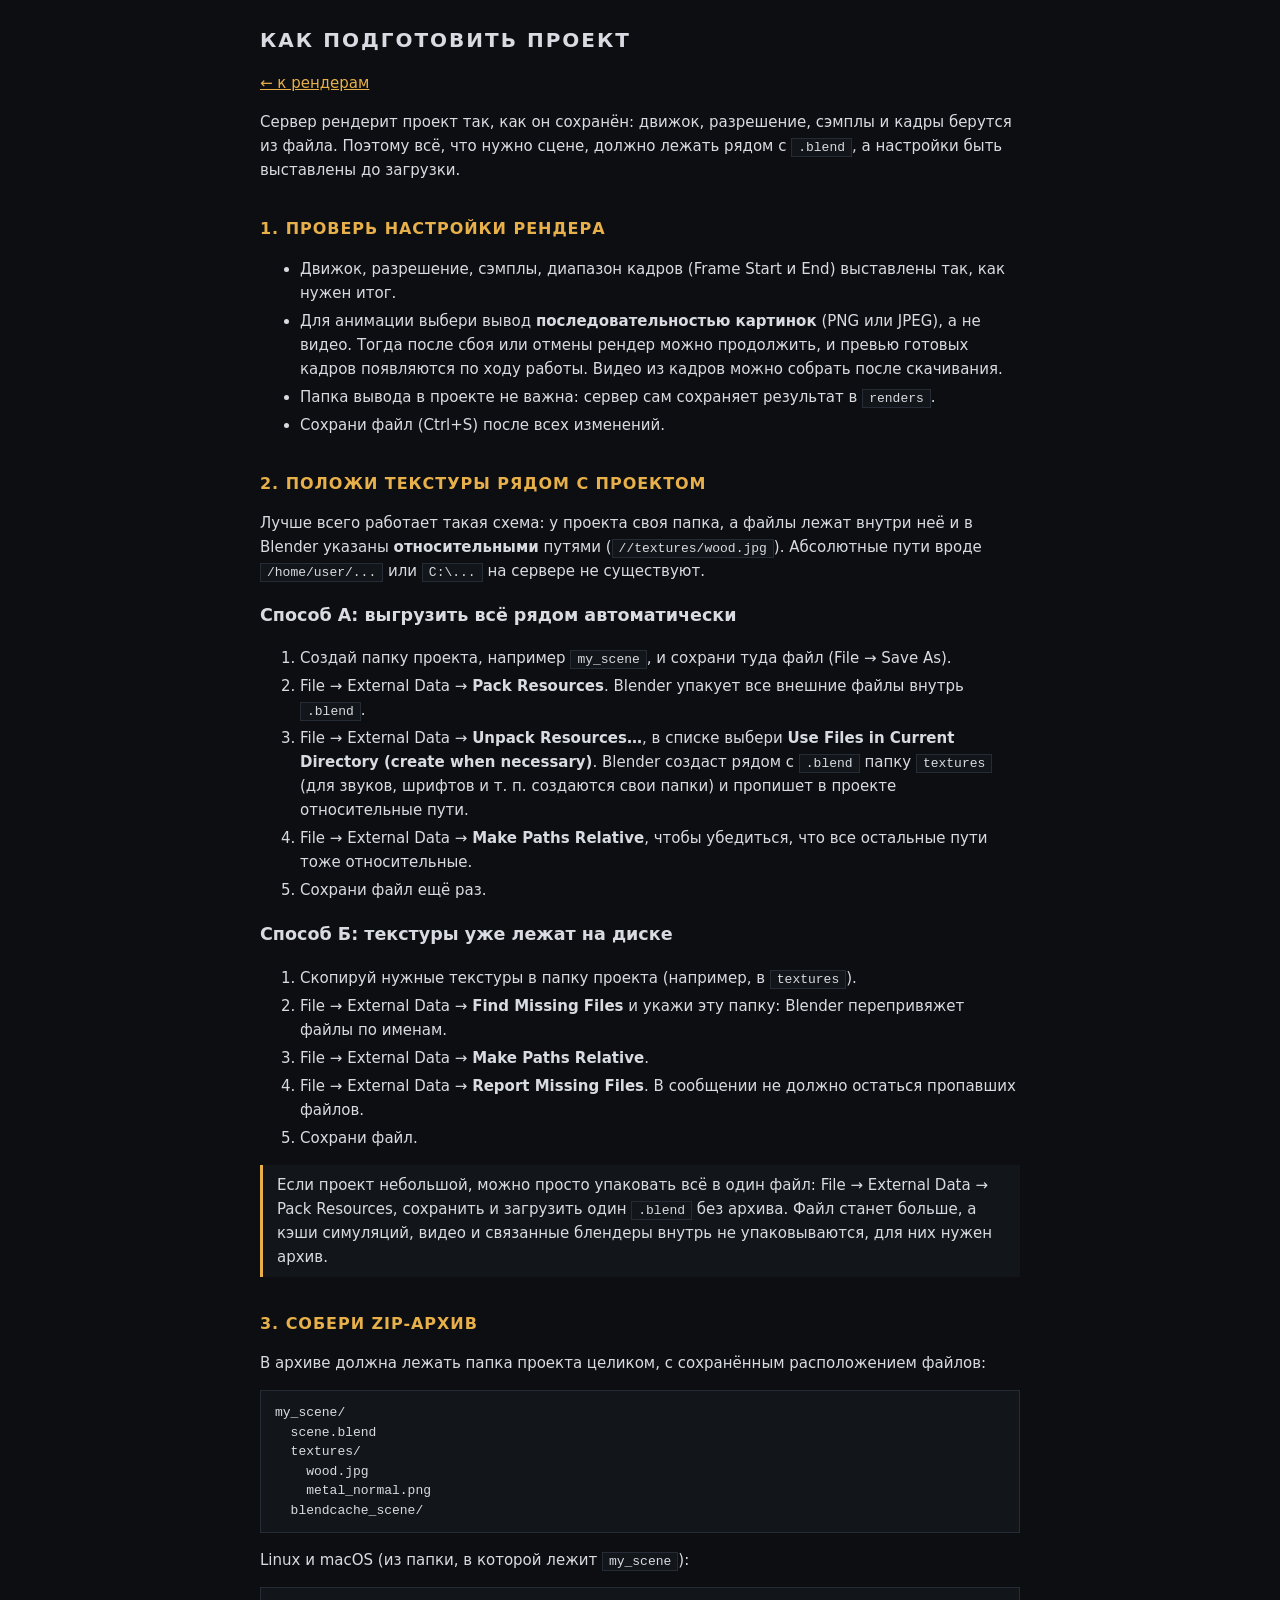
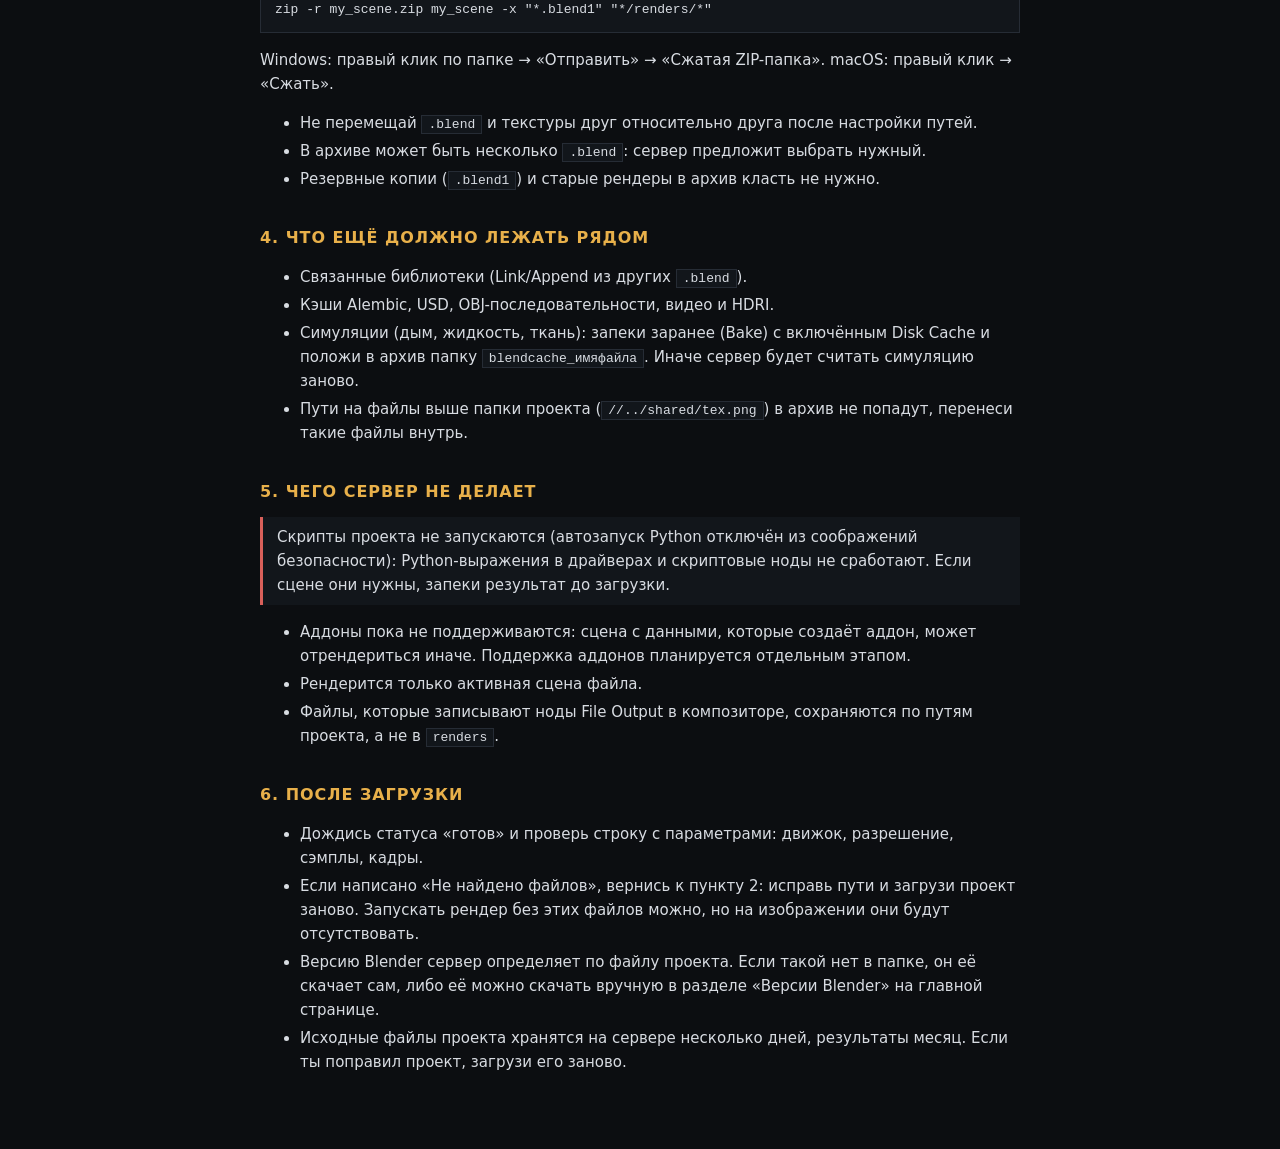
==== renderservice/static/guide.html @ 7ea49574 "Stage 3: version manager" ====
<!doctype html>
<html lang="ru">
<head>
<meta charset="utf-8">
<meta name="viewport" content="width=device-width, initial-scale=1">
<title>Как подготовить проект</title>
<style>
  :root { color-scheme: dark; }
  body { font: 15px/1.6 system-ui, sans-serif; background: #0c0e11; color: #d8dce2; margin: 0; padding: 24px 16px 60px; }
  .wrap { max-width: 760px; margin: 0 auto; }
  h1 { font-size: 20px; letter-spacing: 0.1em; margin: 0 0 6px; }
  h2 { font-size: 16px; letter-spacing: 0.06em; text-transform: uppercase; margin: 34px 0 8px; color: #e8b04a; }
  a { color: #e8b04a; }
  code, pre { background: #12161b; border: 1px solid #262c35; font: 13px/1.5 ui-monospace, monospace; }
  code { padding: 1px 6px; }
  pre { padding: 12px 14px; overflow-x: auto; }
  .note { border-left: 3px solid #e8b04a; background: #12161b; padding: 8px 14px; margin: 12px 0; }
  .bad { border-left-color: #d9605a; }
  li { margin: 4px 0; }
  .meta { color: #8b95a3; }
</style>
</head>
<body>
<div class="wrap">
  <h1>КАК ПОДГОТОВИТЬ ПРОЕКТ</h1>
  <p class="meta"><a href="/">← к рендерам</a></p>

  <p>Сервер рендерит проект так, как он сохранён: движок, разрешение, сэмплы и кадры берутся из файла. Поэтому всё, что нужно сцене, должно лежать рядом с <code>.blend</code>, а настройки быть выставлены до загрузки.</p>

  <h2>1. Проверь настройки рендера</h2>
  <ul>
    <li>Движок, разрешение, сэмплы, диапазон кадров (Frame Start и End) выставлены так, как нужен итог.</li>
    <li>Для анимации выбери вывод <b>последовательностью картинок</b> (PNG или JPEG), а не видео. Тогда после сбоя или отмены рендер можно продолжить, и превью готовых кадров появляются по ходу работы. Видео из кадров можно собрать после скачивания.</li>
    <li>Папка вывода в проекте не важна: сервер сам сохраняет результат в <code>renders</code>.</li>
    <li>Сохрани файл (Ctrl+S) после всех изменений.</li>
  </ul>

  <h2>2. Положи текстуры рядом с проектом</h2>
  <p>Лучше всего работает такая схема: у проекта своя папка, а файлы лежат внутри неё и в Blender указаны <b>относительными</b> путями (<code>//textures/wood.jpg</code>). Абсолютные пути вроде <code>/home/user/...</code> или <code>C:\...</code> на сервере не существуют.</p>

  <h3>Способ А: выгрузить всё рядом автоматически</h3>
  <ol>
    <li>Создай папку проекта, например <code>my_scene</code>, и сохрани туда файл (File → Save As).</li>
    <li>File → External Data → <b>Pack Resources</b>. Blender упакует все внешние файлы внутрь <code>.blend</code>.</li>
    <li>File → External Data → <b>Unpack Resources…</b>, в списке выбери <b>Use Files in Current Directory (create when necessary)</b>. Blender создаст рядом с <code>.blend</code> папку <code>textures</code> (для звуков, шрифтов и т. п. создаются свои папки) и пропишет в проекте относительные пути.</li>
    <li>File → External Data → <b>Make Paths Relative</b>, чтобы убедиться, что все остальные пути тоже относительные.</li>
    <li>Сохрани файл ещё раз.</li>
  </ol>

  <h3>Способ Б: текстуры уже лежат на диске</h3>
  <ol>
    <li>Скопируй нужные текстуры в папку проекта (например, в <code>textures</code>).</li>
    <li>File → External Data → <b>Find Missing Files</b> и укажи эту папку: Blender перепривяжет файлы по именам.</li>
    <li>File → External Data → <b>Make Paths Relative</b>.</li>
    <li>File → External Data → <b>Report Missing Files</b>. В сообщении не должно остаться пропавших файлов.</li>
    <li>Сохрани файл.</li>
  </ol>

  <div class="note">Если проект небольшой, можно просто упаковать всё в один файл: File → External Data → Pack Resources, сохранить и загрузить один <code>.blend</code> без архива. Файл станет больше, а кэши симуляций, видео и связанные блендеры внутрь не упаковываются, для них нужен архив.</div>

  <h2>3. Собери zip-архив</h2>
  <p>В архиве должна лежать папка проекта целиком, с сохранённым расположением файлов:</p>
<pre>my_scene/
  scene.blend
  textures/
    wood.jpg
    metal_normal.png
  blendcache_scene/</pre>
  <p>Linux и macOS (из папки, в которой лежит <code>my_scene</code>):</p>
<pre>zip -r my_scene.zip my_scene -x "*.blend1" "*/renders/*"</pre>
  <p>Windows: правый клик по папке → «Отправить» → «Сжатая ZIP-папка». macOS: правый клик → «Сжать».</p>
  <ul>
    <li>Не перемещай <code>.blend</code> и текстуры друг относительно друга после настройки путей.</li>
    <li>В архиве может быть несколько <code>.blend</code>: сервер предложит выбрать нужный.</li>
    <li>Резервные копии (<code>.blend1</code>) и старые рендеры в архив класть не нужно.</li>
  </ul>

  <h2>4. Что ещё должно лежать рядом</h2>
  <ul>
    <li>Связанные библиотеки (Link/Append из других <code>.blend</code>).</li>
    <li>Кэши Alembic, USD, OBJ-последовательности, видео и HDRI.</li>
    <li>Симуляции (дым, жидкость, ткань): запеки заранее (Bake) с включённым Disk Cache и положи в архив папку <code>blendcache_имяфайла</code>. Иначе сервер будет считать симуляцию заново.</li>
    <li>Пути на файлы выше папки проекта (<code>//../shared/tex.png</code>) в архив не попадут, перенеси такие файлы внутрь.</li>
  </ul>

  <h2>5. Чего сервер не делает</h2>
  <div class="note bad">Скрипты проекта не запускаются (автозапуск Python отключён из соображений безопасности): Python-выражения в драйверах и скриптовые ноды не сработают. Если сцене они нужны, запеки результат до загрузки.</div>
  <ul>
    <li>Аддоны пока не поддерживаются: сцена с данными, которые создаёт аддон, может отрендериться иначе. Поддержка аддонов планируется отдельным этапом.</li>
    <li>Рендерится только активная сцена файла.</li>
    <li>Файлы, которые записывают ноды File Output в композиторе, сохраняются по путям проекта, а не в <code>renders</code>.</li>
  </ul>

  <h2>6. После загрузки</h2>
  <ul>
    <li>Дождись статуса «готов» и проверь строку с параметрами: движок, разрешение, сэмплы, кадры.</li>
    <li>Если написано «Не найдено файлов», вернись к пункту 2: исправь пути и загрузи проект заново. Запускать рендер без этих файлов можно, но на изображении они будут отсутствовать.</li>
    <li>Версию Blender сервер определяет по файлу проекта. Если такой нет в папке, он её скачает сам, либо её можно скачать вручную в разделе «Версии Blender» на главной странице.</li>
    <li>Исходные файлы проекта хранятся на сервере несколько дней, результаты месяц. Если ты поправил проект, загрузи его заново.</li>
  </ul>
</div>
</body>
</html>
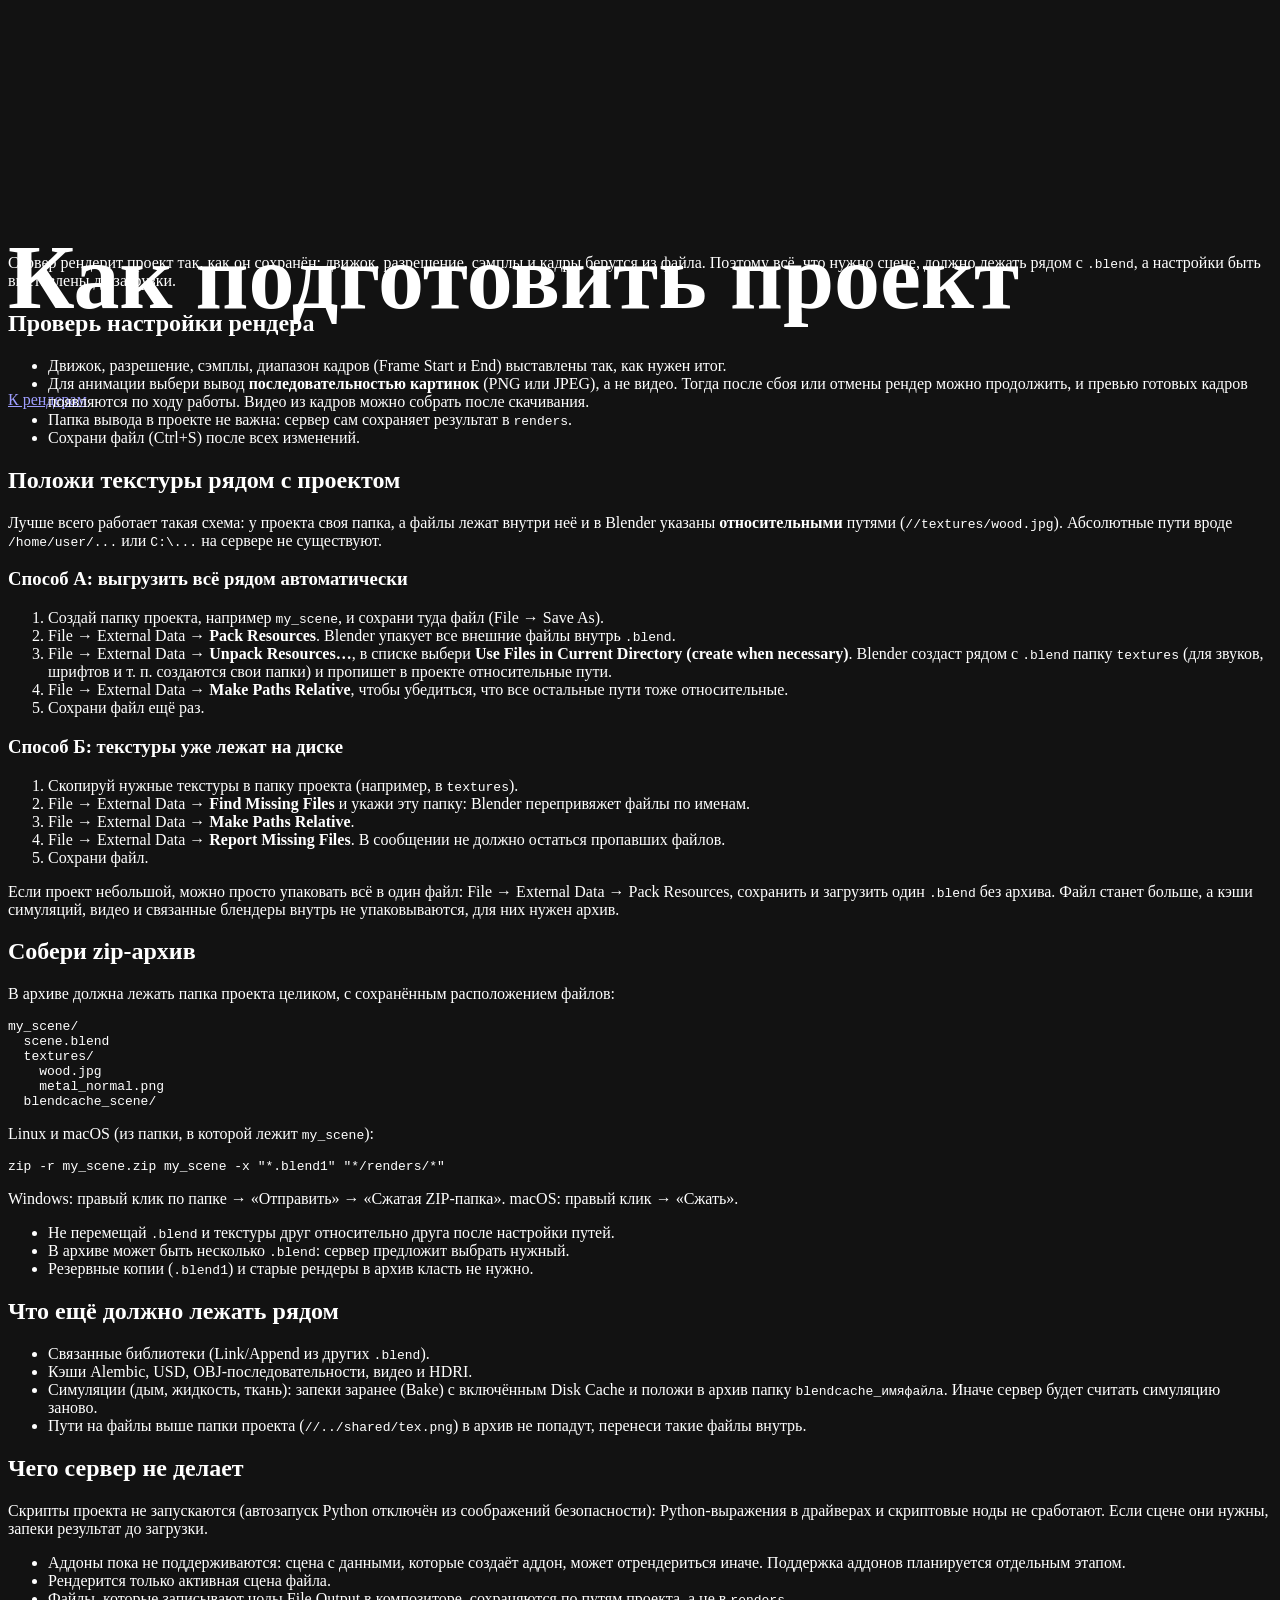
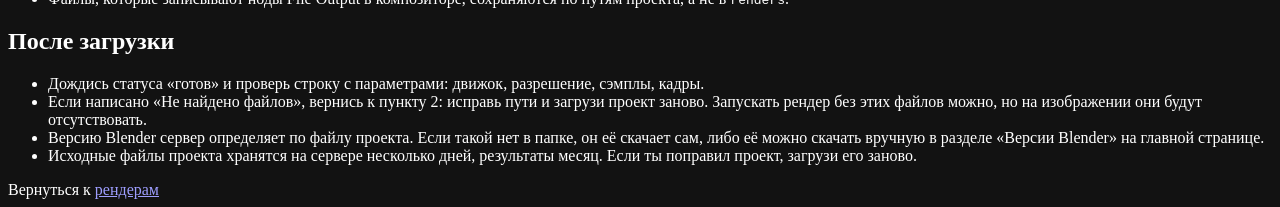
==== commit 7a1c35f0: "Stage 2: Marathon like site style" ====
--- a/renderservice/static/guide.html
+++ b/renderservice/static/guide.html
@@ -3,39 +3,39 @@
 <head>
 <meta charset="utf-8">
 <meta name="viewport" content="width=device-width, initial-scale=1">
+<meta name="color-scheme" content="dark">
+<meta name="theme-color" content="#000000">
 <title>Как подготовить проект</title>
+<link rel="stylesheet" href="/static/css/fonts.css">
+<link rel="stylesheet" href="/static/css/theme.css">
 <style>
-  :root { color-scheme: dark; }
-  body { font: 15px/1.6 system-ui, sans-serif; background: #0c0e11; color: #d8dce2; margin: 0; padding: 24px 16px 60px; }
-  .wrap { max-width: 760px; margin: 0 auto; }
-  h1 { font-size: 20px; letter-spacing: 0.1em; margin: 0 0 6px; }
-  h2 { font-size: 16px; letter-spacing: 0.06em; text-transform: uppercase; margin: 34px 0 8px; color: #e8b04a; }
-  a { color: #e8b04a; }
-  code, pre { background: #12161b; border: 1px solid #262c35; font: 13px/1.5 ui-monospace, monospace; }
-  code { padding: 1px 6px; }
-  pre { padding: 12px 14px; overflow-x: auto; }
-  .note { border-left: 3px solid #e8b04a; background: #12161b; padding: 8px 14px; margin: 12px 0; }
-  .bad { border-left-color: #d9605a; }
-  li { margin: 4px 0; }
-  .meta { color: #8b95a3; }
+.hero.small { height: clamp(170px, 24vw, 230px); }
+.hero.small h1 { font-size: clamp(36px, 8vw, 92px); }
 </style>
 </head>
 <body>
-<div class="wrap">
-  <h1>КАК ПОДГОТОВИТЬ ПРОЕКТ</h1>
-  <p class="meta"><a href="/">← к рендерам</a></p>
-
-  <p>Сервер рендерит проект так, как он сохранён: движок, разрешение, сэмплы и кадры берутся из файла. Поэтому всё, что нужно сцене, должно лежать рядом с <code>.blend</code>, а настройки быть выставлены до загрузки.</p>
-
-  <h2>1. Проверь настройки рендера</h2>
+<header class="hero small">
+  <canvas id="field" aria-hidden="true"></canvas>
+  <div class="wrap">
+    <h1>Как подготовить проект</h1>
+    <nav><a href="/">К рендерам</a></nav>
+  </div>
+</header>
+<main class="wrap doc">
+<section>
+<p>Сервер рендерит проект так, как он сохранён: движок, разрешение, сэмплы и кадры берутся из файла. Поэтому всё, что нужно сцене, должно лежать рядом с <code>.blend</code>, а настройки быть выставлены до загрузки.</p>
+</section>
+<section>
+<h2>Проверь настройки рендера</h2>
   <ul>
     <li>Движок, разрешение, сэмплы, диапазон кадров (Frame Start и End) выставлены так, как нужен итог.</li>
     <li>Для анимации выбери вывод <b>последовательностью картинок</b> (PNG или JPEG), а не видео. Тогда после сбоя или отмены рендер можно продолжить, и превью готовых кадров появляются по ходу работы. Видео из кадров можно собрать после скачивания.</li>
     <li>Папка вывода в проекте не важна: сервер сам сохраняет результат в <code>renders</code>.</li>
     <li>Сохрани файл (Ctrl+S) после всех изменений.</li>
   </ul>
-
-  <h2>2. Положи текстуры рядом с проектом</h2>
+</section>
+<section>
+<h2>Положи текстуры рядом с проектом</h2>
   <p>Лучше всего работает такая схема: у проекта своя папка, а файлы лежат внутри неё и в Blender указаны <b>относительными</b> путями (<code>//textures/wood.jpg</code>). Абсолютные пути вроде <code>/home/user/...</code> или <code>C:\...</code> на сервере не существуют.</p>
 
   <h3>Способ А: выгрузить всё рядом автоматически</h3>
@@ -57,8 +57,9 @@
   </ol>
 
   <div class="note">Если проект небольшой, можно просто упаковать всё в один файл: File → External Data → Pack Resources, сохранить и загрузить один <code>.blend</code> без архива. Файл станет больше, а кэши симуляций, видео и связанные блендеры внутрь не упаковываются, для них нужен архив.</div>
-
-  <h2>3. Собери zip-архив</h2>
+</section>
+<section>
+<h2>Собери zip-архив</h2>
   <p>В архиве должна лежать папка проекта целиком, с сохранённым расположением файлов:</p>
 <pre>my_scene/
   scene.blend
@@ -74,30 +75,39 @@
     <li>В архиве может быть несколько <code>.blend</code>: сервер предложит выбрать нужный.</li>
     <li>Резервные копии (<code>.blend1</code>) и старые рендеры в архив класть не нужно.</li>
   </ul>
-
-  <h2>4. Что ещё должно лежать рядом</h2>
+</section>
+<section>
+<h2>Что ещё должно лежать рядом</h2>
   <ul>
     <li>Связанные библиотеки (Link/Append из других <code>.blend</code>).</li>
     <li>Кэши Alembic, USD, OBJ-последовательности, видео и HDRI.</li>
     <li>Симуляции (дым, жидкость, ткань): запеки заранее (Bake) с включённым Disk Cache и положи в архив папку <code>blendcache_имяфайла</code>. Иначе сервер будет считать симуляцию заново.</li>
     <li>Пути на файлы выше папки проекта (<code>//../shared/tex.png</code>) в архив не попадут, перенеси такие файлы внутрь.</li>
   </ul>
-
-  <h2>5. Чего сервер не делает</h2>
+</section>
+<section>
+<h2>Чего сервер не делает</h2>
   <div class="note bad">Скрипты проекта не запускаются (автозапуск Python отключён из соображений безопасности): Python-выражения в драйверах и скриптовые ноды не сработают. Если сцене они нужны, запеки результат до загрузки.</div>
   <ul>
     <li>Аддоны пока не поддерживаются: сцена с данными, которые создаёт аддон, может отрендериться иначе. Поддержка аддонов планируется отдельным этапом.</li>
     <li>Рендерится только активная сцена файла.</li>
     <li>Файлы, которые записывают ноды File Output в композиторе, сохраняются по путям проекта, а не в <code>renders</code>.</li>
   </ul>
-
-  <h2>6. После загрузки</h2>
+</section>
+<section>
+<h2>После загрузки</h2>
   <ul>
     <li>Дождись статуса «готов» и проверь строку с параметрами: движок, разрешение, сэмплы, кадры.</li>
     <li>Если написано «Не найдено файлов», вернись к пункту 2: исправь пути и загрузи проект заново. Запускать рендер без этих файлов можно, но на изображении они будут отсутствовать.</li>
     <li>Версию Blender сервер определяет по файлу проекта. Если такой нет в папке, он её скачает сам, либо её можно скачать вручную в разделе «Версии Blender» на главной странице.</li>
     <li>Исходные файлы проекта хранятся на сервере несколько дней, результаты месяц. Если ты поправил проект, загрузи его заново.</li>
   </ul>
-</div>
+</section>
+</main>
+<footer class="foot"><div class="wrap">Вернуться к <a href="/">рендерам</a></div></footer>
+<script type="module">
+import { GlyphField } from "/static/js/glyphs.js";
+new GlyphField(document.getElementById("field"), { cell: 14, seed: 5 });
+</script>
 </body>
 </html>
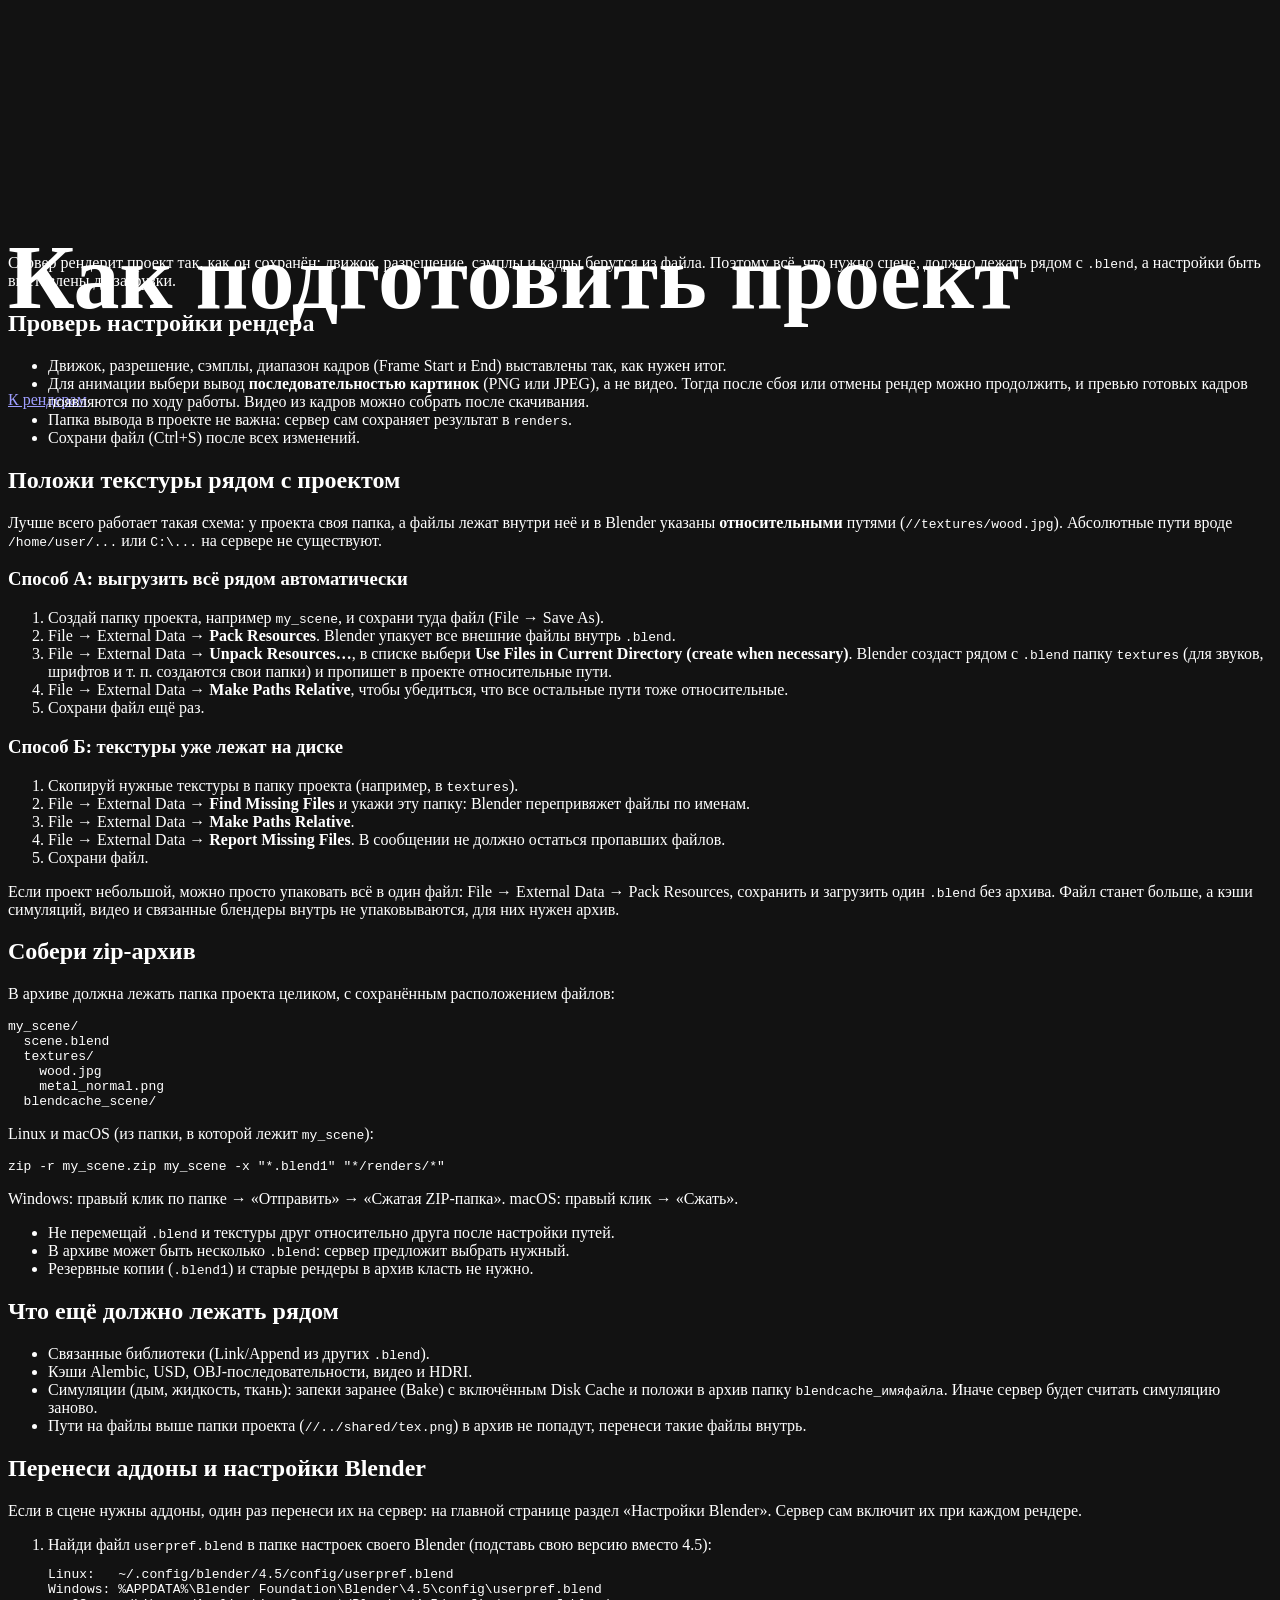
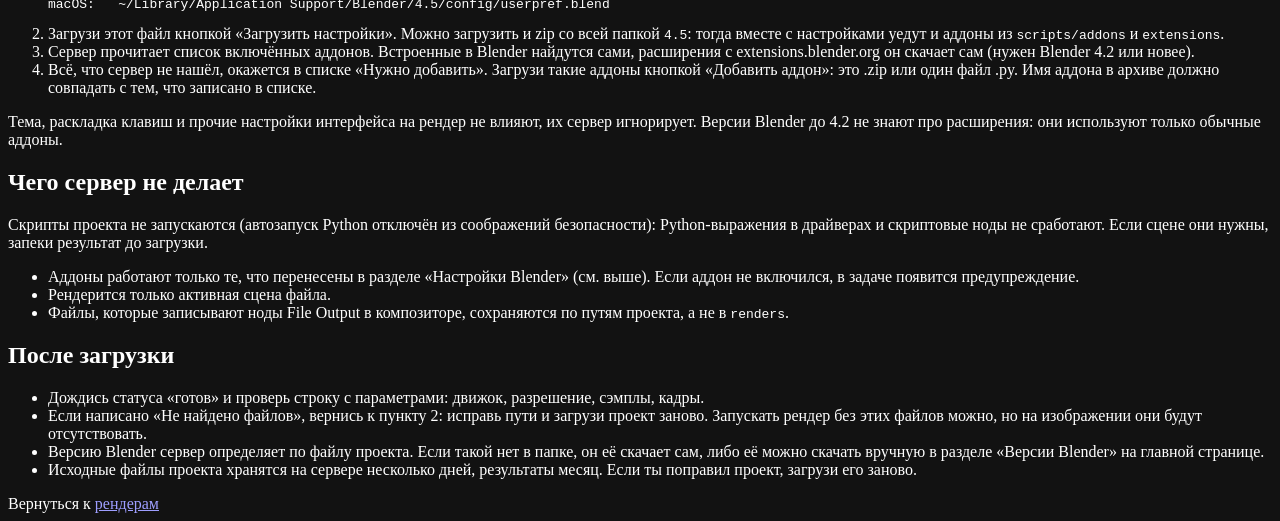
==== commit 94e6632b: "Stage 4: addons, prefs, first login and other" ====
--- a/renderservice/static/guide.html
+++ b/renderservice/static/guide.html
@@ -86,10 +86,24 @@
   </ul>
 </section>
 <section>
+<h2>Перенеси аддоны и настройки Blender</h2>
+  <p>Если в сцене нужны аддоны, один раз перенеси их на сервер: на главной странице раздел «Настройки Blender». Сервер сам включит их при каждом рендере.</p>
+  <ol>
+    <li>Найди файл <code>userpref.blend</code> в папке настроек своего Blender (подставь свою версию вместо 4.5):
+<pre>Linux:   ~/.config/blender/4.5/config/userpref.blend
+Windows: %APPDATA%\Blender Foundation\Blender\4.5\config\userpref.blend
+macOS:   ~/Library/Application Support/Blender/4.5/config/userpref.blend</pre></li>
+    <li>Загрузи этот файл кнопкой «Загрузить настройки». Можно загрузить и zip со всей папкой <code>4.5</code>: тогда вместе с настройками уедут и аддоны из <code>scripts/addons</code> и <code>extensions</code>.</li>
+    <li>Сервер прочитает список включённых аддонов. Встроенные в Blender найдутся сами, расширения с extensions.blender.org он скачает сам (нужен Blender 4.2 или новее).</li>
+    <li>Всё, что сервер не нашёл, окажется в списке «Нужно добавить». Загрузи такие аддоны кнопкой «Добавить аддон»: это .zip или один файл .py. Имя аддона в архиве должно совпадать с тем, что записано в списке.</li>
+  </ol>
+  <div class="note">Тема, раскладка клавиш и прочие настройки интерфейса на рендер не влияют, их сервер игнорирует. Версии Blender до 4.2 не знают про расширения: они используют только обычные аддоны.</div>
+</section>
+<section>
 <h2>Чего сервер не делает</h2>
   <div class="note bad">Скрипты проекта не запускаются (автозапуск Python отключён из соображений безопасности): Python-выражения в драйверах и скриптовые ноды не сработают. Если сцене они нужны, запеки результат до загрузки.</div>
   <ul>
-    <li>Аддоны пока не поддерживаются: сцена с данными, которые создаёт аддон, может отрендериться иначе. Поддержка аддонов планируется отдельным этапом.</li>
+    <li>Аддоны работают только те, что перенесены в разделе «Настройки Blender» (см. выше). Если аддон не включился, в задаче появится предупреждение.</li>
     <li>Рендерится только активная сцена файла.</li>
     <li>Файлы, которые записывают ноды File Output в композиторе, сохраняются по путям проекта, а не в <code>renders</code>.</li>
   </ul>
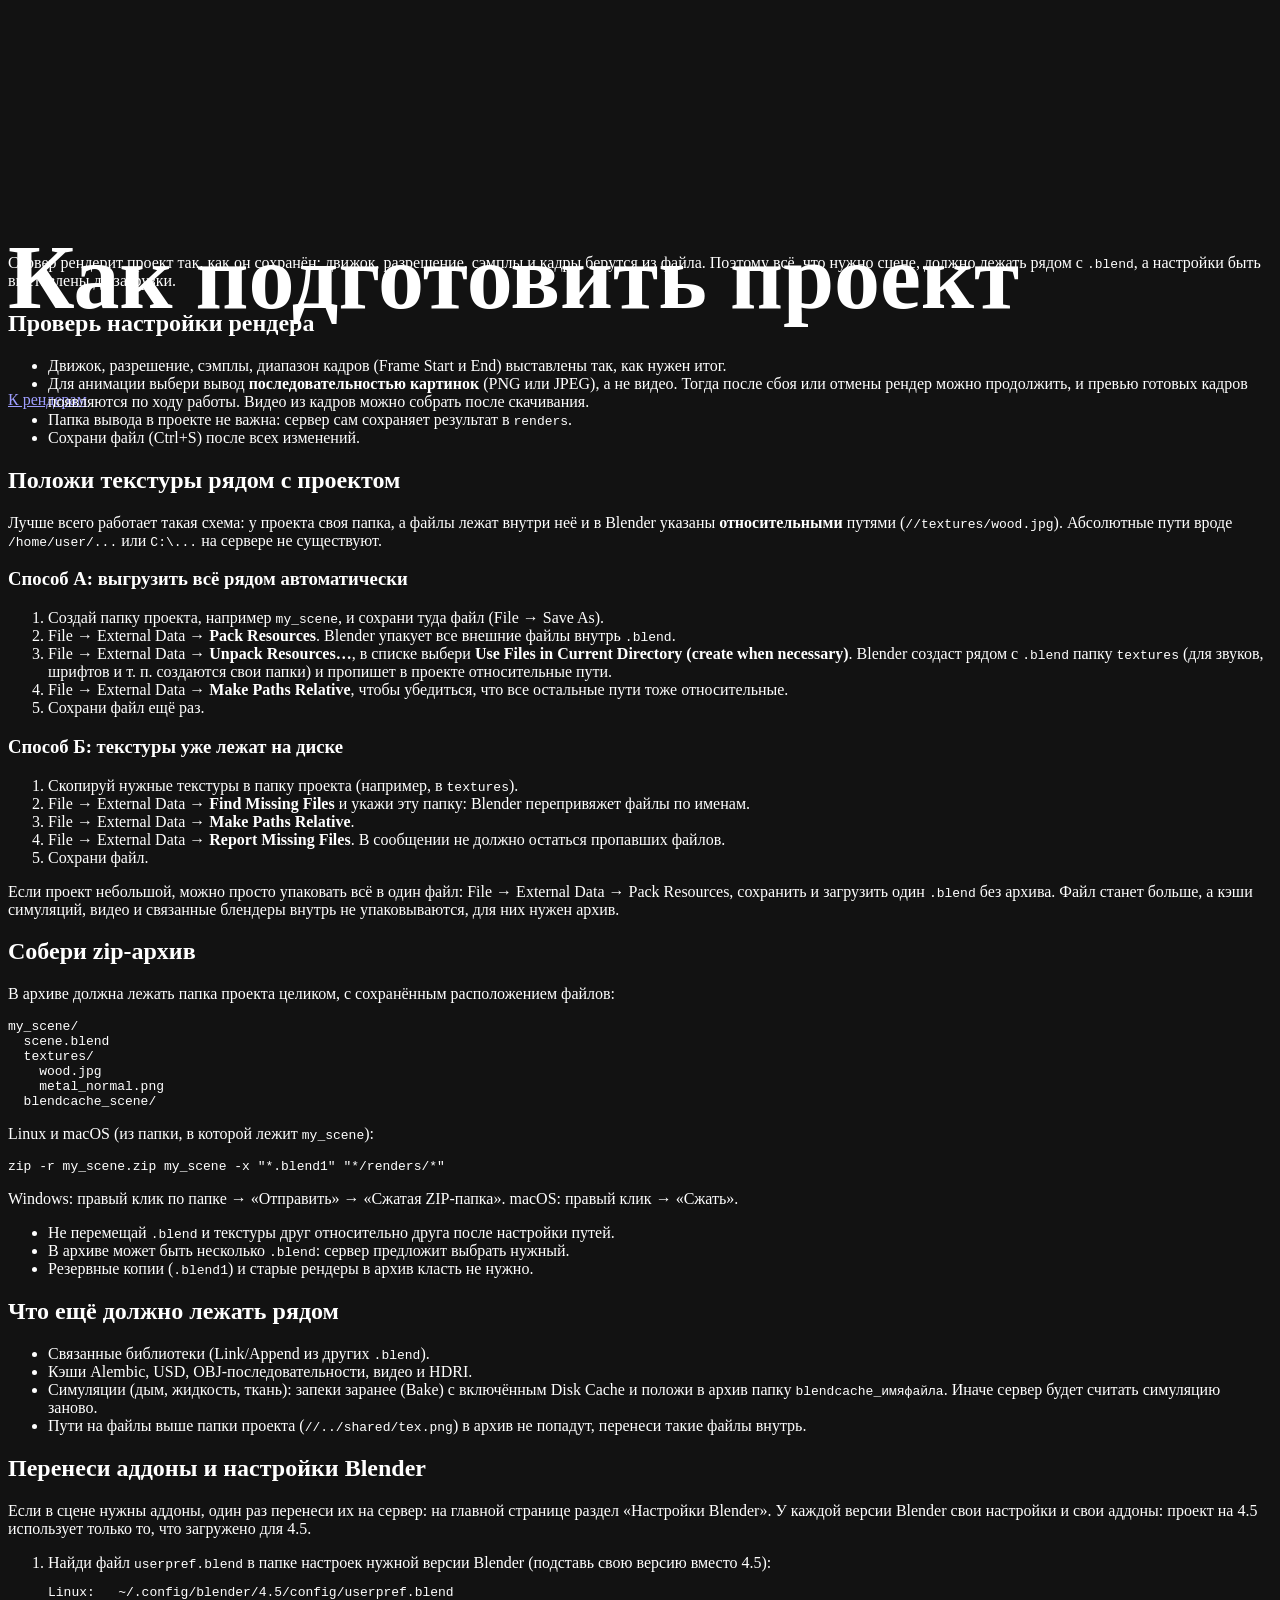
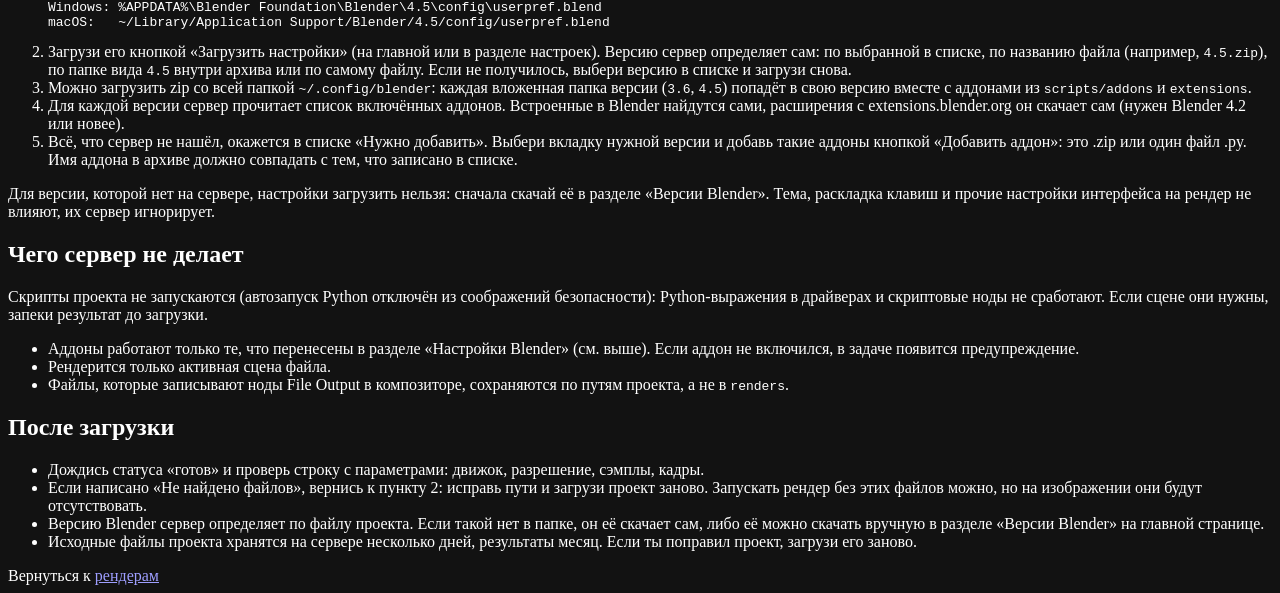
==== commit bd7682b3: "feat: now settings divided by version" ====
--- a/renderservice/static/guide.html
+++ b/renderservice/static/guide.html
@@ -87,17 +87,18 @@
 </section>
 <section>
 <h2>Перенеси аддоны и настройки Blender</h2>
-  <p>Если в сцене нужны аддоны, один раз перенеси их на сервер: на главной странице раздел «Настройки Blender». Сервер сам включит их при каждом рендере.</p>
+  <p>Если в сцене нужны аддоны, один раз перенеси их на сервер: на главной странице раздел «Настройки Blender». У каждой версии Blender свои настройки и свои аддоны: проект на 4.5 использует только то, что загружено для 4.5.</p>
   <ol>
-    <li>Найди файл <code>userpref.blend</code> в папке настроек своего Blender (подставь свою версию вместо 4.5):
+    <li>Найди файл <code>userpref.blend</code> в папке настроек нужной версии Blender (подставь свою версию вместо 4.5):
 <pre>Linux:   ~/.config/blender/4.5/config/userpref.blend
 Windows: %APPDATA%\Blender Foundation\Blender\4.5\config\userpref.blend
 macOS:   ~/Library/Application Support/Blender/4.5/config/userpref.blend</pre></li>
-    <li>Загрузи этот файл кнопкой «Загрузить настройки». Можно загрузить и zip со всей папкой <code>4.5</code>: тогда вместе с настройками уедут и аддоны из <code>scripts/addons</code> и <code>extensions</code>.</li>
-    <li>Сервер прочитает список включённых аддонов. Встроенные в Blender найдутся сами, расширения с extensions.blender.org он скачает сам (нужен Blender 4.2 или новее).</li>
-    <li>Всё, что сервер не нашёл, окажется в списке «Нужно добавить». Загрузи такие аддоны кнопкой «Добавить аддон»: это .zip или один файл .py. Имя аддона в архиве должно совпадать с тем, что записано в списке.</li>
+    <li>Загрузи его кнопкой «Загрузить настройки» (на главной или в разделе настроек). Версию сервер определяет сам: по выбранной в списке, по названию файла (например, <code>4.5.zip</code>), по папке вида <code>4.5</code> внутри архива или по самому файлу. Если не получилось, выбери версию в списке и загрузи снова.</li>
+    <li>Можно загрузить zip со всей папкой <code>~/.config/blender</code>: каждая вложенная папка версии (<code>3.6</code>, <code>4.5</code>) попадёт в свою версию вместе с аддонами из <code>scripts/addons</code> и <code>extensions</code>.</li>
+    <li>Для каждой версии сервер прочитает список включённых аддонов. Встроенные в Blender найдутся сами, расширения с extensions.blender.org он скачает сам (нужен Blender 4.2 или новее).</li>
+    <li>Всё, что сервер не нашёл, окажется в списке «Нужно добавить». Выбери вкладку нужной версии и добавь такие аддоны кнопкой «Добавить аддон»: это .zip или один файл .py. Имя аддона в архиве должно совпадать с тем, что записано в списке.</li>
   </ol>
-  <div class="note">Тема, раскладка клавиш и прочие настройки интерфейса на рендер не влияют, их сервер игнорирует. Версии Blender до 4.2 не знают про расширения: они используют только обычные аддоны.</div>
+  <div class="note">Для версии, которой нет на сервере, настройки загрузить нельзя: сначала скачай её в разделе «Версии Blender». Тема, раскладка клавиш и прочие настройки интерфейса на рендер не влияют, их сервер игнорирует.</div>
 </section>
 <section>
 <h2>Чего сервер не делает</h2>
@@ -124,4 +125,4 @@
 new GlyphField(document.getElementById("field"), { cell: 14, seed: 5 });
 </script>
 </body>
-</html>
+</html>
